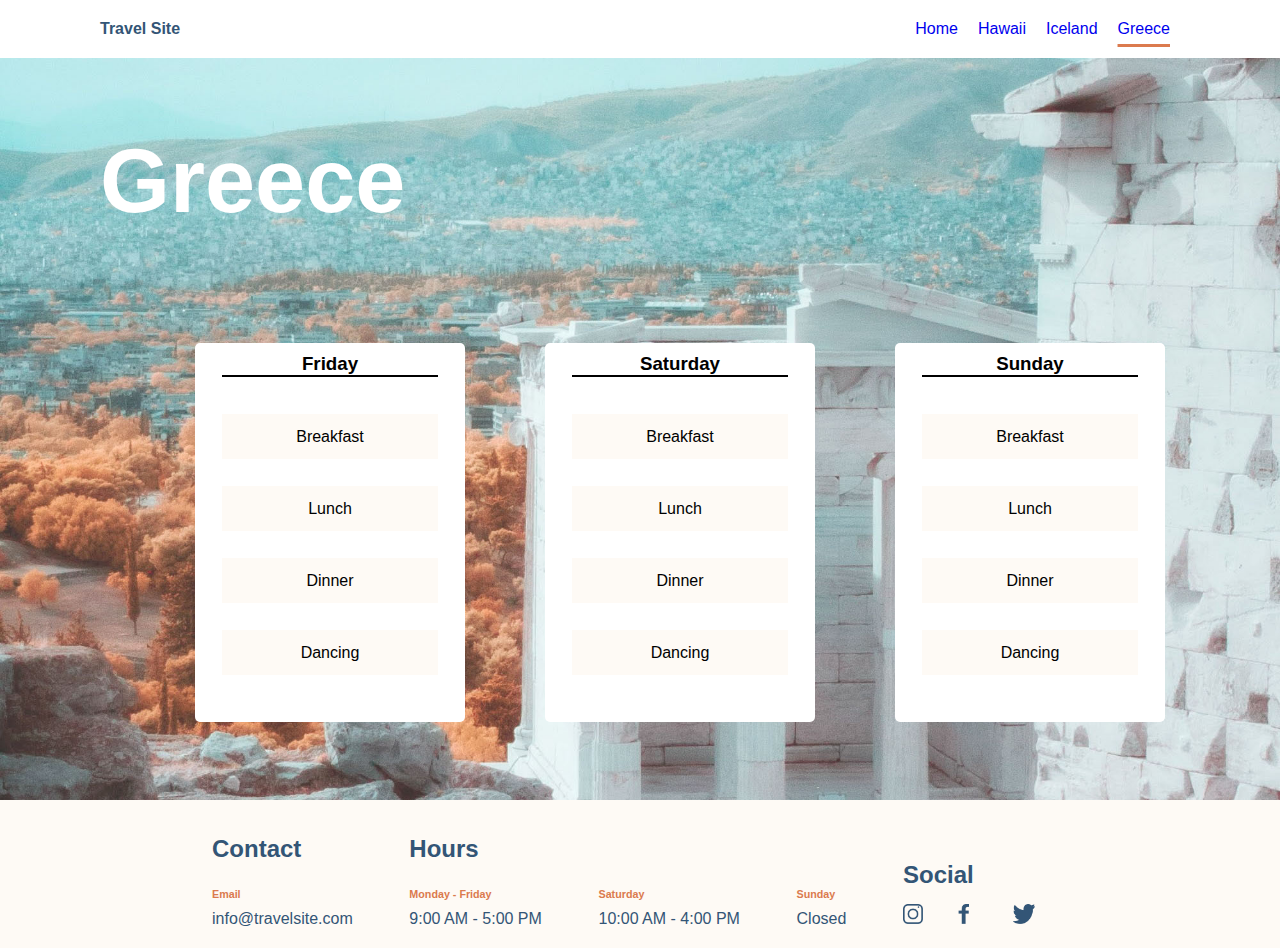
==== pages/greece.html @ a1310415 "syncing with github" ====
<!DOCTYPE html>
<html>
  <head>
    <meta charset="utf-8" />
    <meta http-equiv="X-UA-Compatible" content="IE=edge" />
    <title></title>
    <meta name="description" content="" />
    <meta name="viewport" content="width=device-width, initial-scale=1" />
    <link rel="stylesheet" href="/css/global.css" />
    <link rel="stylesheet" href="/css/destinations.css" />
  </head>
  <body>
    <header>
      <nav>
        <a href="/index.html" class="logo">Travel Site</a>

        <ul>
          <a href="/index.html"><li>Home</li></a>
          <a href="/pages/hawaii.html"><li>Hawaii</li></a>
          <a href="/pages/iceland.html"><li>Iceland</li></a>
          <a href="/pages/greece.html" id="active"><li>Greece</li></a>
        </ul>
      </nav>
    </header>
    <section class="itinarary__body--greece">
      <h1>Greece</h1>
      <div class="itinarary__container">
        <div class="itinarary__card">
          <div class="itinarary__schedule">
            <div class="itinarary__schedule__weekday--border">
              <h3>Friday</h3>
            </div>
            <ul>
              <li class="itinarary__schedule__weekday">Breakfast</li>
              <li>Lunch</li>
              <li>Dinner</li>
              <li>Dancing</li>
            </ul>
          </div>
        </div>
        <div class="itinarary__card">
          <div class="itinarary__schedule">
            <div class="itinarary__schedule__weekday--border">
              <h3>Saturday</h3>
            </div>
            <ul>
              <li>Breakfast</li>
              <li>Lunch</li>
              <li>Dinner</li>
              <li>Dancing</li>
            </ul>
          </div>
        </div>
        <div class="itinarary__card">
          <div class="itinarary__schedule">
            <div class="itinarary__schedule__weekday--border">
              <h3>Sunday</h3>
            </div>
            <ul>
              <li>Breakfast</li>
              <li>Lunch</li>
              <li>Dinner</li>
              <li>Dancing</li>
            </ul>
          </div>
        </div>
      </div>
    </section>
    <footer>
      <section class="footer__closing">
        <div class="footer__closing-sections">
          <h2>Contact</h2>
          <h6 class="footer__subtitle">Email</h6>
          <ul>
            <li>info@travelsite.com</li>
          </ul>
        </div>

        <div class="footer__closing-sections">
          <h2>Hours</h2>
          <h6 class="footer__subtitle">Monday - Friday</h6>
          <ul>
            <li>9:00 AM - 5:00 PM</li>
          </ul>
        </div>

        <div class="footer__closing-sections">
          <h6 class="footer__subtitle">Saturday</h6>
          <ul>
            <li>10:00 AM - 4:00 PM</li>
          </ul>
        </div>

        <div class="footer__closing-sections">
          <h6 class="footer__subtitle">Sunday</h6>
          <ul>
            <li>Closed</li>
          </ul>
        </div>

        <div class="footer__closing-sections">
          <h2>Social</h2>
          <div class="footer__closing-sections-icons">
            <a href="https://www.instagram.com/"
              ><img
                src="/assets/Icons/icon-instagram.png"
                alt="instagram"
                class="social__media-icons"
            /></a>
            <a href="https://www.facebook.com/"
              ><img
                src="/assets/Icons/icon-facebook.png"
                alt="facebook"
                class="social__media-icons"
            /></a>
            <a href="https://twitter.com/"
              ><img
                src="/assets/Icons/icon-twitter.png"
                alt="twitter"
                class="social__media-icons"
            /></a>
          </div>
        </div>
      </section>
    </footer>

    <script src="" async defer></script>
  </body>
</html>
---- css/global.css ----
* {
    padding: 0;
    margin: 0;
    box-sizing: border-box;
    font-family: Verdana, Geneva, Tahoma, sans-serif;
}

a {
    text-decoration: none;
}

li {
    list-style: none;
}


 /* navbar begins */
nav {
    background-color: #FFFFFF;
    display: flex;
    justify-content: space-between;
    padding: 20px 100px 20px 100px;
    width: 100%;
    position: fixed;
}

nav ul {
    display: flex;
}

nav li {
    padding: 0 10px;
}

.logo {
    color: #335576;
    font-weight: 700;
}

#active {
    text-decoration-line: underline;
    text-decoration-color: #DB7A4E;
    text-decoration-thickness: .1875rem;
    text-underline-offset: 10px;
}
nav a:hover {
    color: #DB7A4E;
    transition: 0.2s;
    text-decoration: underline;
}






/* required footer colors */

footer {
    background-color: #FEFAF5;
    color: #335576;
}

footer h2{
    padding: 15px 0;
}

.footer__closing {
    display: flex;
    justify-content: space-between;
    align-items: last baseline;
    margin: 0 15%;
}

.footer__subtitle {
    color: #DB7A4E;
    padding: 10px 0;
    
}

.social__media-icons {
    max-height: 20px;
  
    
}

.footer__closing-sections-icons {
    /* padding: 10px 10px 10px 0; */
    display: flex;
    
}

.footer__closing-sections-icons a {
    height: 20px;
    width: 20px;
    margin: 0 35px 0 0;
    /* padding: 0 30px 0 0; */
}

.social__media-icons:hover {
    opacity: 0.7;
}

.footer__closing-sections {
    /* width: 300px; */
    padding: 20px;
}
---- css/destinations.css ----
.itinarary__body--Hawaii h1{
color: white;
font-size: 90px;
justify-content: flex-start;
padding: 130px 0 0 100px;
}

.itinarary__body--greece h1{
    color: white;
    font-size: 90px;
    justify-content: flex-start;
    padding: 130px 0 0 100px;
    }


    .itinarary__body--iceland h1{
        color: white;
        font-size: 90px;
        justify-content: flex-start;
        padding: 130px 0 0 100px;
        }
/* itinarary section begins */
/* actual background of the main hero section */
.itinarary__body--Hawaii {
    background-image: url('/assets/Images/hawaii.jpg');
    background-size: cover;
    background-repeat: no-repeat;
    background-position:0 50%;
    overflow: hidden;
    height: 800px;
    display: flex;
    flex-direction: column;
    
}

.itinarary__body--greece {
    background-image: url('/assets/Images/greece.jpg');
    background-size: cover;
    background-repeat: no-repeat;
    background-position:0 50%;
    overflow: hidden;
    height: 800px;
    display: flex;
    flex-direction: column;
    
}

.itinarary__body--iceland {
    background-image: url('/assets/Images/iceland.jpg');
    background-size: cover;
    background-repeat: no-repeat;
    background-position:0 50%;
    overflow: hidden;
    height: 800px;
    display: flex;
    flex-direction: column;
    
}

.itinarary__container {
    display: flex;
    justify-content: center;
    width: 25%;
    margin: auto;
}
/* actual container for the itinarary card */
.itinarary__card {
    display: flex;
    justify-content: center;
    align-items: center;
    margin-top: 10%;
    margin-left: 25%;
    background-color: white;
    width: 30vh;
    border-radius: 5px;
}

/* inside design of the itinarary card */
.itinarary__schedule {
    display: flex;
    flex-direction: column;
    justify-content: space-around;
    width: 800px;
    text-align: center;
    align-items: center;
    margin-bottom: 20px;
}

/* only the actual border */
.itinarary__schedule__weekday--border {
    border-bottom: 2px solid black;
    margin: .625rem;
    width: 80%;
}

.itinarary__schedule ul {
    width: 100%;
    margin: 0 -0.625rem;
}

/* actual background of each activity */
.itinarary__schedule li {
    max-width: 90%;
    background-color: #FEFAF5;
    margin: 10%;
padding: 5%;
}
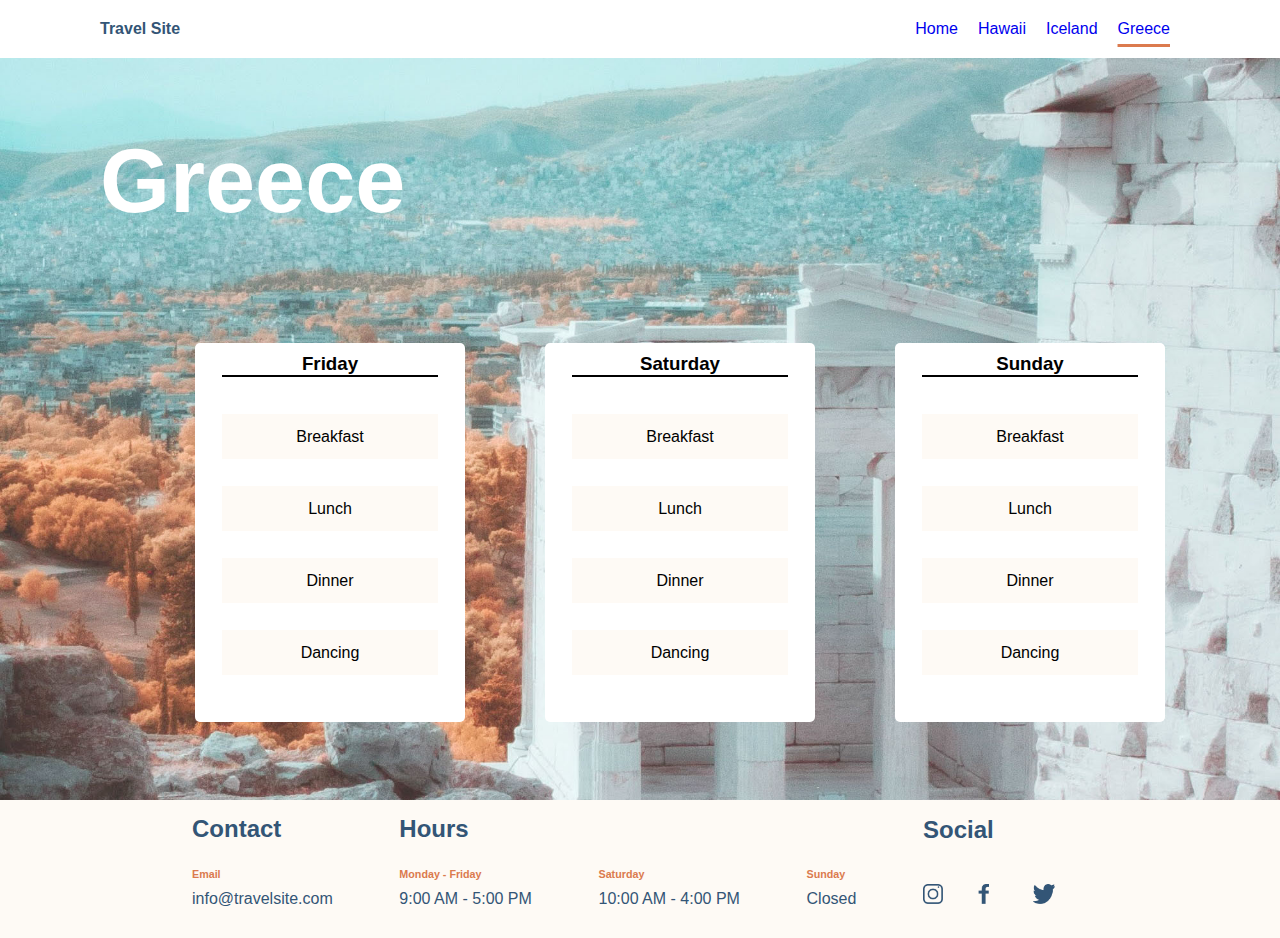
==== commit 00ddddd3: "updated to BEM standards" ====
--- a/pages/greece.html
+++ b/pages/greece.html
@@ -3,7 +3,7 @@
   <head>
     <meta charset="utf-8" />
     <meta http-equiv="X-UA-Compatible" content="IE=edge" />
-    <title></title>
+    <title>alfredo-armas-travelsite</title>
     <meta name="description" content="" />
     <meta name="viewport" content="width=device-width, initial-scale=1" />
     <link rel="stylesheet" href="/css/global.css" />
@@ -13,7 +13,6 @@
     <header>
       <nav>
         <a href="/index.html" class="logo">Travel Site</a>
-
         <ul>
           <a href="/index.html"><li>Home</li></a>
           <a href="/pages/hawaii.html"><li>Hawaii</li></a>
@@ -68,62 +67,60 @@
     </section>
     <footer>
       <section class="footer__closing">
-        <div class="footer__closing-sections">
+        <div>
           <h2>Contact</h2>
-          <h6 class="footer__subtitle">Email</h6>
+          <h6 class="footer__closing footer__subtitle">Email</h6>
           <ul>
             <li>info@travelsite.com</li>
           </ul>
         </div>
-
-        <div class="footer__closing-sections">
+        <div>
           <h2>Hours</h2>
-          <h6 class="footer__subtitle">Monday - Friday</h6>
+          <h6 class="footer__closing footer__subtitle">Monday - Friday</h6>
           <ul>
             <li>9:00 AM - 5:00 PM</li>
           </ul>
         </div>
-
-        <div class="footer__closing-sections">
-          <h6 class="footer__subtitle">Saturday</h6>
+        <div>
+          <h6 class="footer__closing footer__subtitle">Saturday</h6>
           <ul>
             <li>10:00 AM - 4:00 PM</li>
           </ul>
         </div>
-
-        <div class="footer__closing-sections">
-          <h6 class="footer__subtitle">Sunday</h6>
+        <div>
+          <h6 class="footer__closing footer__subtitle">Sunday</h6>
           <ul>
             <li>Closed</li>
           </ul>
         </div>
-
-        <div class="footer__closing-sections">
+        <div>
           <h2>Social</h2>
-          <div class="footer__closing-sections-icons">
-            <a href="https://www.instagram.com/"
+          <div class="footer__closing-icons">
+            <a href="https://www.instagram.com/" class="footer__links"
               ><img
                 src="/assets/Icons/icon-instagram.png"
                 alt="instagram"
                 class="social__media-icons"
-            /></a>
-            <a href="https://www.facebook.com/"
+              />
+            </a>
+            <a href="https://www.facebook.com/" class="footer__links"
               ><img
                 src="/assets/Icons/icon-facebook.png"
                 alt="facebook"
                 class="social__media-icons"
-            /></a>
-            <a href="https://twitter.com/"
+              />
+            </a>
+            <a href="https://twitter.com/" class="footer__links"
               ><img
                 src="/assets/Icons/icon-twitter.png"
                 alt="twitter"
                 class="social__media-icons"
-            /></a>
+              />
+            </a>
           </div>
         </div>
       </section>
     </footer>
-
     <script src="" async defer></script>
   </body>
 </html>
--- a/css/global.css
+++ b/css/global.css
@@ -19,7 +19,7 @@
     background-color: #FFFFFF;
     display: flex;
     justify-content: space-between;
-    padding: 20px 100px 20px 100px;
+    padding: 1.25rem 6.25rem 1.25rem 6.25rem;
     width: 100%;
     position: fixed;
 }
@@ -29,7 +29,7 @@
 }
 
 nav li {
-    padding: 0 10px;
+    padding: 0 .625rem;
 }
 
 .logo {
@@ -40,8 +40,8 @@
 #active {
     text-decoration-line: underline;
     text-decoration-color: #DB7A4E;
-    text-decoration-thickness: .1875rem;
-    text-underline-offset: 10px;
+    text-decoration-thickness: 3px;
+    text-underline-offset: .625rem;
 }
 nav a:hover {
     color: #DB7A4E;
@@ -62,7 +62,7 @@
 }
 
 footer h2{
-    padding: 15px 0;
+    padding: .9375rem 0;
 }
 
 .footer__closing {
@@ -70,38 +70,41 @@
     justify-content: space-between;
     align-items: last baseline;
     margin: 0 15%;
+    padding-bottom: 30px;
 }
 
 .footer__subtitle {
     color: #DB7A4E;
-    padding: 10px 0;
-    
+    margin: 0;
+    padding: .625rem 0;
 }
 
 .social__media-icons {
-    max-height: 20px;
-  
-    
+    max-height: 1.25rem;
 }
 
-.footer__closing-sections-icons {
-    /* padding: 10px 10px 10px 0; */
+.footer__closing-icons {
     display: flex;
     
 }
 
-.footer__closing-sections-icons a {
-    height: 20px;
-    width: 20px;
-    margin: 0 35px 0 0;
-    /* padding: 0 30px 0 0; */
+.footer__links {
+    height: 1.25rem;
+    width: 1.25rem;
+    margin: 0 2.1875rem 0 0;
+    padding-top: 1.5625rem;
 }
+
+/* .footer__closing-sections-icons a {
+    height: 1.25rem;
+    width: 1.25rem;
+    margin: 0 2.1875rem 0 0;
+} */
 
 .social__media-icons:hover {
     opacity: 0.7;
 }
 
-.footer__closing-sections {
-    /* width: 300px; */
-    padding: 20px;
-}+/* .footer__closing-sections {
+    padding: 1.25rem;
+} */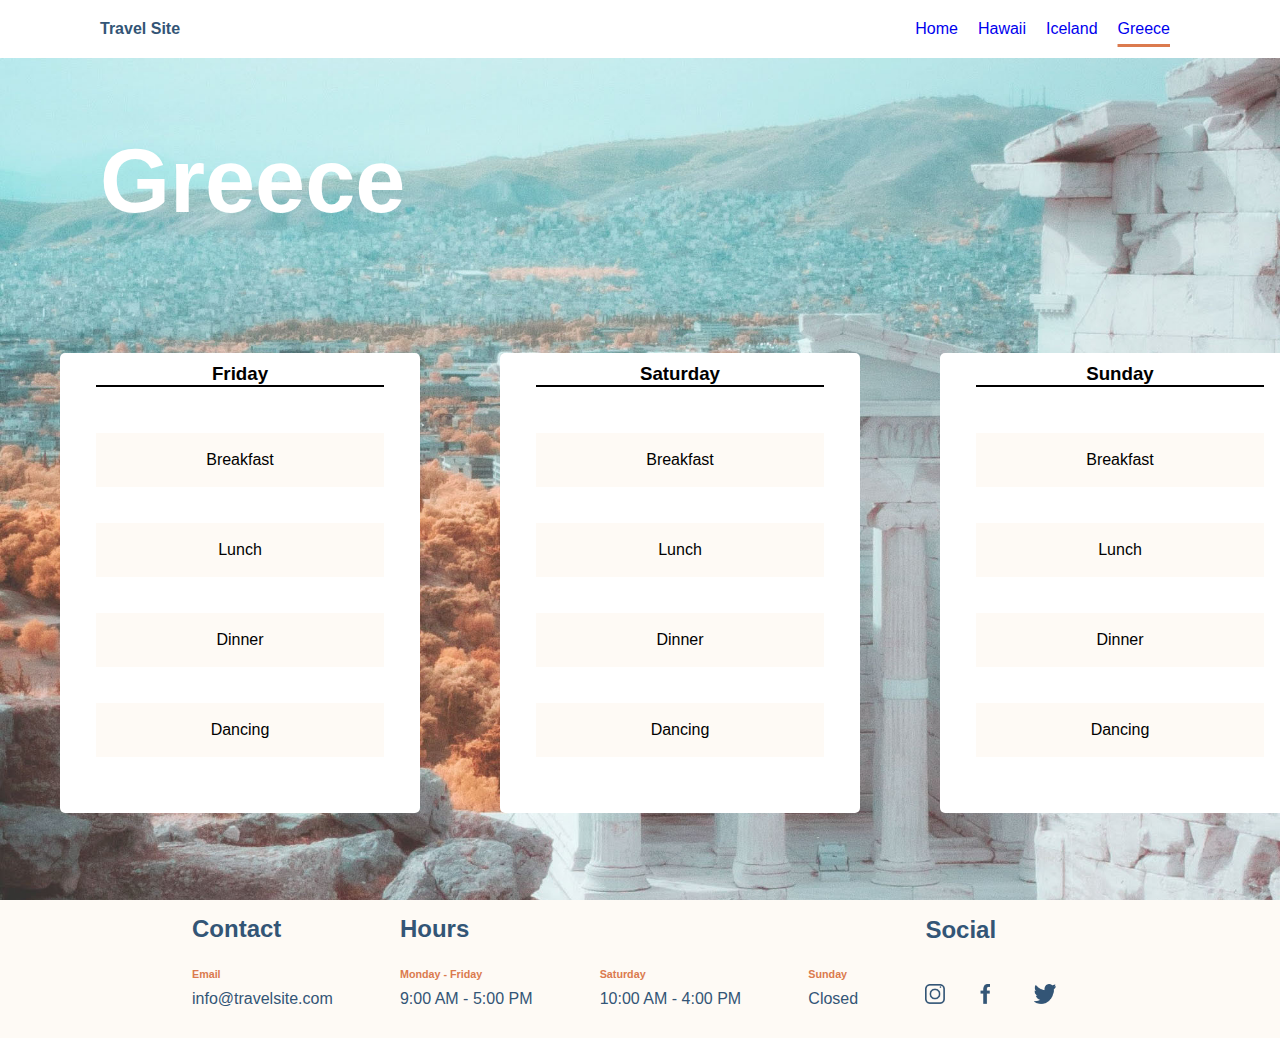
==== commit 9c88dd9f: "adjusted width and height to vh and vw" ====
--- a/pages/greece.html
+++ b/pages/greece.html
@@ -13,16 +13,24 @@
     <header>
       <nav>
         <a href="/index.html" class="logo">Travel Site</a>
-        <ul>
-          <a href="/index.html"><li>Home</li></a>
-          <a href="/pages/hawaii.html"><li>Hawaii</li></a>
-          <a href="/pages/iceland.html"><li>Iceland</li></a>
-          <a href="/pages/greece.html" id="active"><li>Greece</li></a>
+        <ul class="navbar__links-container">
+          <a class="navbar__links" href="/index.html">
+            <li>Home</li>
+          </a>
+          <a class="navbar__links" href="/pages/hawaii.html">
+            <li>Hawaii</li>
+          </a>
+          <a class="navbar__links" href="/pages/iceland.html">
+            <li>Iceland</li>
+          </a>
+          <a class="navbar__links" href="/pages/greece.html" id="active">
+            <li>Greece</li>
+          </a>
         </ul>
       </nav>
     </header>
     <section class="itinarary__body--greece">
-      <h1>Greece</h1>
+      <h1 class="itinarary__body">Greece</h1>
       <div class="itinarary__container">
         <div class="itinarary__card">
           <div class="itinarary__schedule">
@@ -68,14 +76,14 @@
     <footer>
       <section class="footer__closing">
         <div>
-          <h2>Contact</h2>
+          <h2 class="footer__title">Contact</h2>
           <h6 class="footer__closing footer__subtitle">Email</h6>
           <ul>
             <li>info@travelsite.com</li>
           </ul>
         </div>
         <div>
-          <h2>Hours</h2>
+          <h2 class="footer__title">Hours</h2>
           <h6 class="footer__closing footer__subtitle">Monday - Friday</h6>
           <ul>
             <li>9:00 AM - 5:00 PM</li>
@@ -94,7 +102,7 @@
           </ul>
         </div>
         <div>
-          <h2>Social</h2>
+          <h2 class="footer__title">Social</h2>
           <div class="footer__closing-icons">
             <a href="https://www.instagram.com/" class="footer__links"
               ><img
--- a/css/global.css
+++ b/css/global.css
@@ -9,12 +9,23 @@
     text-decoration: none;
 }
 
+a:hover {
+    color: #DB7A4E;
+    transition: 0.2s;
+    text-decoration: underline;
+}
+
 li {
     list-style: none;
 }
 
+#active {
+    text-decoration-line: underline;
+    text-decoration-color: #DB7A4E;
+    text-decoration-thickness: 3px;
+    text-underline-offset: .625rem;
+}
 
- /* navbar begins */
 nav {
     background-color: #FFFFFF;
     display: flex;
@@ -24,11 +35,11 @@
     position: fixed;
 }
 
-nav ul {
+.navbar__links-container {
     display: flex;
 }
 
-nav li {
+.navbar__links {
     padding: 0 .625rem;
 }
 
@@ -37,31 +48,12 @@
     font-weight: 700;
 }
 
-#active {
-    text-decoration-line: underline;
-    text-decoration-color: #DB7A4E;
-    text-decoration-thickness: 3px;
-    text-underline-offset: .625rem;
-}
-nav a:hover {
-    color: #DB7A4E;
-    transition: 0.2s;
-    text-decoration: underline;
-}
-
-
-
-
-
-
-/* required footer colors */
-
 footer {
     background-color: #FEFAF5;
     color: #335576;
 }
 
-footer h2{
+.footer__title{
     padding: .9375rem 0;
 }
 
@@ -85,26 +77,15 @@
 
 .footer__closing-icons {
     display: flex;
-    
 }
 
 .footer__links {
     height: 1.25rem;
-    width: 1.25rem;
+    width: 1.5vw;
     margin: 0 2.1875rem 0 0;
     padding-top: 1.5625rem;
 }
 
-/* .footer__closing-sections-icons a {
-    height: 1.25rem;
-    width: 1.25rem;
-    margin: 0 2.1875rem 0 0;
-} */
-
 .social__media-icons:hover {
     opacity: 0.7;
-}
-
-/* .footer__closing-sections {
-    padding: 1.25rem;
-} */+}--- a/css/destinations.css
+++ b/css/destinations.css
@@ -1,36 +1,19 @@
-.itinarary__body--Hawaii h1{
-color: white;
-font-size: 90px;
-justify-content: flex-start;
-padding: 130px 0 0 100px;
+.itinarary__body{
+    color: white;
+    font-size: 5.625rem;
+    justify-content: flex-start;
+    padding: 8.125rem 0 0 6.25rem;
 }
-
-.itinarary__body--greece h1{
-    color: white;
-    font-size: 90px;
-    justify-content: flex-start;
-    padding: 130px 0 0 100px;
-    }
-
-
-    .itinarary__body--iceland h1{
-        color: white;
-        font-size: 90px;
-        justify-content: flex-start;
-        padding: 130px 0 0 100px;
-        }
-/* itinarary section begins */
 /* actual background of the main hero section */
-.itinarary__body--Hawaii {
+.itinarary__body--hawaii {
     background-image: url('/assets/Images/hawaii.jpg');
     background-size: cover;
     background-repeat: no-repeat;
     background-position:0 50%;
     overflow: hidden;
-    height: 800px;
+    height: 100vh;
     display: flex;
     flex-direction: column;
-    
 }
 
 .itinarary__body--greece {
@@ -39,10 +22,9 @@
     background-repeat: no-repeat;
     background-position:0 50%;
     overflow: hidden;
-    height: 800px;
+    height: 100vh;
     display: flex;
     flex-direction: column;
-    
 }
 
 .itinarary__body--iceland {
@@ -51,10 +33,9 @@
     background-repeat: no-repeat;
     background-position:0 50%;
     overflow: hidden;
-    height: 800px;
+    height: 100vh;
     display: flex;
     flex-direction: column;
-    
 }
 
 .itinarary__container {
@@ -71,21 +52,19 @@
     margin-top: 10%;
     margin-left: 25%;
     background-color: white;
-    width: 30vh;
+    width: 40vh;
     border-radius: 5px;
 }
-
 /* inside design of the itinarary card */
 .itinarary__schedule {
     display: flex;
     flex-direction: column;
     justify-content: space-around;
-    width: 800px;
+    width: 40vw;
     text-align: center;
     align-items: center;
-    margin-bottom: 20px;
+    margin-bottom: 1.25rem;
 }
-
 /* only the actual border */
 .itinarary__schedule__weekday--border {
     border-bottom: 2px solid black;
@@ -97,12 +76,11 @@
     width: 100%;
     margin: 0 -0.625rem;
 }
-
 /* actual background of each activity */
 .itinarary__schedule li {
     max-width: 90%;
     background-color: #FEFAF5;
     margin: 10%;
-padding: 5%;
+    padding: 5%;
 }
 
